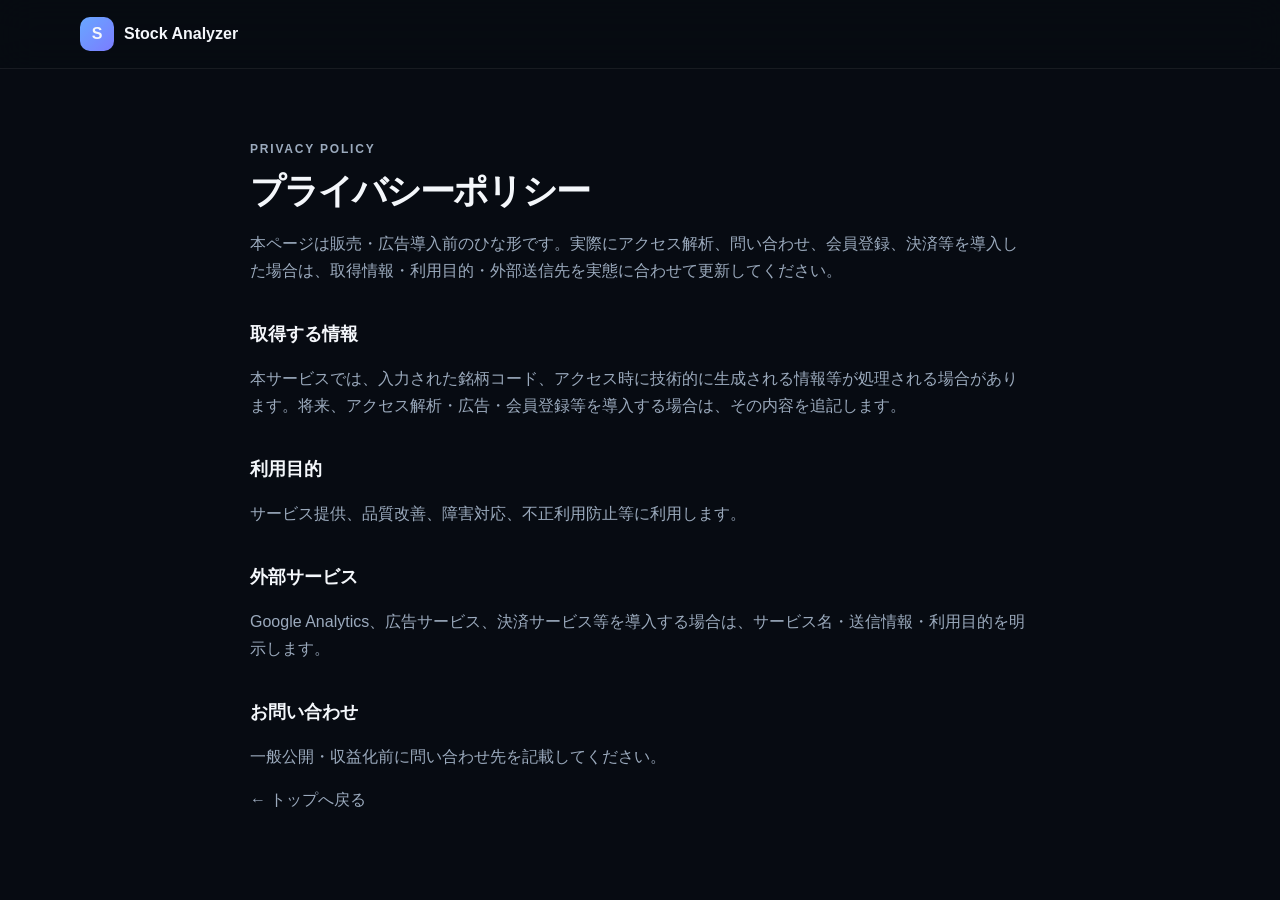
==== privacy.html @ d8e3e137 "Add files via upload" ====
<!doctype html><html lang="ja"><head><meta charset="utf-8"><meta name="viewport" content="width=device-width,initial-scale=1"><title>プライバシーポリシー｜Stock Analyzer</title><link rel="stylesheet" href="style.css"></head><body><header class="site-header"><div class="container header-inner"><a class="brand" href="index.html"><span class="brand-mark">S</span><span>Stock Analyzer</span></a></div></header><main class="legal-page"><div class="container narrow"><p class="eyebrow">PRIVACY POLICY</p><h1>プライバシーポリシー</h1><p>本ページは販売・広告導入前のひな形です。実際にアクセス解析、問い合わせ、会員登録、決済等を導入した場合は、取得情報・利用目的・外部送信先を実態に合わせて更新してください。</p><h2>取得する情報</h2><p>本サービスでは、入力された銘柄コード、アクセス時に技術的に生成される情報等が処理される場合があります。将来、アクセス解析・広告・会員登録等を導入する場合は、その内容を追記します。</p><h2>利用目的</h2><p>サービス提供、品質改善、障害対応、不正利用防止等に利用します。</p><h2>外部サービス</h2><p>Google Analytics、広告サービス、決済サービス等を導入する場合は、サービス名・送信情報・利用目的を明示します。</p><h2>お問い合わせ</h2><p>一般公開・収益化前に問い合わせ先を記載してください。</p><p><a href="index.html">← トップへ戻る</a></p></div></main></body></html>
---- style.css ----
*{box-sizing:border-box}
:root{--bg:#070b12;--surface:#0d1420;--surface2:#101a28;--line:#223047;--text:#f4f7fb;--muted:#98a7bb;--accent:#68a7ff;--accent2:#8bc4ff;--green:#6ee7a8;--max:1120px}
html{scroll-behavior:smooth}body{margin:0;font-family:-apple-system,BlinkMacSystemFont,"Segoe UI","Hiragino Sans","Noto Sans JP","Yu Gothic",sans-serif;background:var(--bg);color:var(--text);line-height:1.7;-webkit-font-smoothing:antialiased}a{color:inherit;text-decoration:none}button,input{font:inherit}.container{width:min(calc(100% - 36px),var(--max));margin-inline:auto}.narrow{max-width:780px}
.site-header{position:sticky;top:0;z-index:50;backdrop-filter:blur(18px);background:rgba(7,11,18,.82);border-bottom:1px solid rgba(255,255,255,.07)}.header-inner{min-height:68px;display:flex;align-items:center;justify-content:space-between;gap:18px}.brand{display:flex;align-items:center;gap:10px;font-weight:800}.brand-mark{display:grid;place-items:center;width:34px;height:34px;border-radius:10px;background:linear-gradient(135deg,var(--accent),#7b7cff);font-weight:900}.desktop-nav{display:flex;gap:24px;color:#9aa9bb;font-size:.88rem;margin-left:auto}.header-cta{padding:9px 14px;border-radius:10px;background:white;color:#0a0f18;font-weight:800;font-size:.9rem}
.hero{position:relative;overflow:hidden;padding:84px 0 74px}.hero:before{content:"";position:absolute;width:560px;height:560px;border-radius:50%;background:radial-gradient(circle,rgba(72,137,255,.2),transparent 67%);right:-170px;top:-210px}.hero-grid{display:grid;grid-template-columns:1.07fr .93fr;gap:62px;align-items:center}.eyebrow{margin:0 0 13px;color:var(--accent2);font-size:.75rem;font-weight:900;letter-spacing:.15em}h1,h2,h3,p{margin-top:0}h1{margin-bottom:20px;font-size:clamp(2.8rem,7vw,5.1rem);line-height:1.07;letter-spacing:-.055em}h1 span{background:linear-gradient(90deg,#fff,#76afff);-webkit-background-clip:text;background-clip:text;color:transparent}.hero-copy{max-width:620px;color:#afbccd;font-size:1.04rem}
.stock-search{margin-top:30px;padding:18px;border:1px solid #283750;border-radius:17px;background:rgba(13,20,32,.8)}.stock-search label{display:block;margin-bottom:8px;font-weight:800;font-size:.9rem}.search-row{display:grid;grid-template-columns:1fr auto;gap:8px}.search-row input{width:100%;min-height:52px;padding:0 15px;color:white;background:#080e17;border:1px solid #2b3b55;border-radius:11px;outline:none;font-size:1rem}.search-row input:focus{border-color:#619fff;box-shadow:0 0 0 3px rgba(97,159,255,.1)}.search-row button{min-width:110px;border:0;border-radius:11px;color:white;background:linear-gradient(135deg,#4892ff,#6878ff);font-weight:800}.stock-search small{display:block;margin-top:8px;color:#6f8095}.popular{display:flex;align-items:center;gap:7px;margin-top:13px;color:#74859a;font-size:.8rem}.popular button{padding:5px 9px;color:#a9c9ff;background:#101b2b;border:1px solid #243854;border-radius:8px}
.mock-card{padding:24px;border:1px solid #25334b;border-radius:24px;background:linear-gradient(180deg,rgba(255,255,255,.045),rgba(255,255,255,.018)),#0b121d;box-shadow:0 28px 80px rgba(0,0,0,.35)}.mock-top{display:flex;justify-content:space-between;margin-bottom:24px}.mock-label{display:block;color:var(--muted);font-size:.82rem}.mock-top strong{font-size:3rem;letter-spacing:-.05em}.mock-top div>span:last-child{color:#748399}.mock-badge{height:max-content;padding:5px 10px;border-radius:999px;background:rgba(110,231,168,.12);color:var(--green);font-size:.78rem;font-weight:800}.score-row{display:grid;grid-template-columns:80px 1fr 30px;gap:10px;align-items:center;margin:13px 0;font-size:.82rem}.score-row div{height:8px;border-radius:999px;background:#1c2838;overflow:hidden}.score-row i{display:block;height:100%;border-radius:inherit;background:linear-gradient(90deg,#4e96ff,#77bdff)}.score-row b{text-align:right}.mini-stats{display:grid;grid-template-columns:repeat(3,1fr);gap:8px;margin-top:22px}.mini-stats div{padding:12px;border-radius:12px;background:#101a28}.mini-stats small{display:block;color:#8293a8;font-size:.7rem}.mini-stats strong{font-size:.9rem}.mock-note{margin:12px 0 0;color:#637288;font-size:.7rem;text-align:right}
.ticker-strip{border-block:1px solid rgba(255,255,255,.06);background:#090f18}.ticker-strip .container{display:flex;gap:9px;overflow:auto;padding-block:12px}.ticker-strip span{white-space:nowrap;padding:5px 10px;border-radius:999px;background:#111b29;color:#8fa5bf;font-size:.75rem}
.ad-section{padding:22px 0}.ad-slot{min-height:96px;display:flex;flex-direction:column;align-items:center;justify-content:center;border:1px dashed #31435c;border-radius:15px;background:#0a111c;text-align:center}.ad-slot span{color:#52647c;font-size:.64rem;font-weight:900;letter-spacing:.14em}.ad-slot strong{margin:4px 0;color:#8394aa;font-size:.9rem}.ad-slot small{color:#5f7188}
.section{padding:86px 0}.soft{background:#090f18;border-block:1px solid rgba(255,255,255,.045)}.section-heading{max-width:720px;margin-bottom:36px}.section-heading h2{margin-bottom:10px;font-size:clamp(1.9rem,5vw,3rem);line-height:1.2;letter-spacing:-.04em}.section-heading>p:last-child{color:var(--muted)}
.feature-grid{display:grid;grid-template-columns:repeat(3,1fr);gap:14px}.feature-card{padding:24px;border:1px solid var(--line);border-radius:18px;background:var(--surface);min-height:210px}.feature-card>span{display:inline-grid;place-items:center;width:40px;height:40px;margin-bottom:25px;border-radius:11px;background:#13223a;color:#82b8ff;font-size:.77rem;font-weight:900}.feature-card h3{margin-bottom:8px}.feature-card p{color:#94a5b8;font-size:.9rem}
.steps{display:grid;grid-template-columns:repeat(3,1fr);gap:14px}.step{display:flex;gap:14px;padding:22px;border:1px solid var(--line);border-radius:16px}.step>b{flex:0 0 38px;height:38px;display:grid;place-items:center;border-radius:50%;background:#14243d;color:#88baff}.step h3{font-size:1rem;margin-bottom:4px}.step p{margin:0;color:#8fa0b5;font-size:.87rem}
.affiliate-grid{display:grid;grid-template-columns:repeat(2,1fr);gap:14px}.affiliate-card{position:relative;display:grid;grid-template-columns:1fr auto;gap:18px;align-items:center;padding:22px;border:1px solid var(--line);border-radius:17px;background:var(--surface)}.affiliate-card h3{margin:0 0 5px}.affiliate-card p{margin:0;color:#91a1b5;font-size:.88rem}.affiliate-card button{padding:9px 13px;border:1px solid #2c3a4e;border-radius:10px;background:#121a26;color:#718197}.sponsored{position:absolute;top:10px;right:10px;color:#718197;font-size:.62rem;font-weight:900}.affiliate-disclosure{margin-top:12px;color:#687a90;font-size:.72rem}
.plan-grid{display:grid;grid-template-columns:repeat(2,1fr);gap:18px;max-width:820px}.plan-card{padding:27px;border:1px solid var(--line);border-radius:20px;background:var(--surface)}.plan-card.featured{border-color:#3d69a5}.plan-kicker{color:#76aaff;font-size:.75rem;font-weight:900;letter-spacing:.12em}.price{font-size:2.2rem;font-weight:900}.muted-price{font-size:1.2rem;color:#95a4b7}.plan-card ul{min-height:190px;padding:0;list-style:none}.plan-card li{position:relative;padding:8px 0 8px 25px;color:#a5b2c2}.plan-card li:before{content:"✓";position:absolute;left:0;color:#72b5ff;font-weight:900}
.button{min-height:50px;display:inline-flex;align-items:center;justify-content:center;padding:0 20px;border:1px solid transparent;border-radius:13px;font-weight:800}.primary{color:#fff;background:linear-gradient(135deg,#4892ff,#6e7bff)}.light{background:white;color:#0c1420}.full{width:100%}.disabled{color:#78879a;border-color:#283548;background:#121a26}
details{border-top:1px solid var(--line)}details:last-child{border-bottom:1px solid var(--line)}summary{padding:20px 30px 20px 0;cursor:pointer;font-weight:800}details p{padding-bottom:20px;color:#95a4b7}
.cta-section{padding:30px 0 86px}.cta-box{display:flex;align-items:center;justify-content:space-between;gap:30px;padding:40px;border-radius:24px;background:linear-gradient(135deg,#286ed7,#5a66de)}.cta-box h2{margin-bottom:6px;font-size:clamp(1.8rem,4vw,2.7rem)}.cta-box p{margin-bottom:0;color:#e0ebff}.cta-box .eyebrow{color:#dceaff}
.legal-note{padding:0 0 70px}.legal-note h2{font-size:1rem}.legal-note p{color:#75869b;font-size:.78rem}.legal-links{display:flex;gap:18px;flex-wrap:wrap;font-size:.78rem;color:#8aaee0}footer{padding:38px 0 24px;border-top:1px solid var(--line);background:#05080e}.footer-inner{display:flex;justify-content:space-between;gap:28px}.footer-inner p{color:#718197;font-size:.82rem;margin-top:9px}footer nav{display:flex;gap:20px;color:#8fa0b6;font-size:.85rem}.copyright{padding-top:22px;color:#59687b;font-size:.75rem}
.legal-page{padding:70px 0}.legal-page h1{font-size:2.2rem}.legal-page h2{font-size:1.15rem;margin-top:34px}.legal-page p,.legal-page li{color:#9baabd}
@media(max-width:850px){.desktop-nav{display:none}.hero-grid{grid-template-columns:1fr;gap:40px}.feature-grid,.steps{grid-template-columns:1fr 1fr}}
@media(max-width:620px){.container{width:min(calc(100% - 28px),var(--max))}.site-header .brand{font-size:.91rem}.brand-mark{width:31px;height:31px}.hero{padding:52px 0 58px}h1{font-size:2.63rem}.hero-copy{font-size:.97rem}.stock-search{padding:14px}.search-row{grid-template-columns:1fr}.search-row button{min-height:49px}.mock-card{padding:19px;border-radius:19px}.mock-top strong{font-size:2.7rem}.mini-stats{grid-template-columns:1fr 1fr}.section{padding:64px 0}.feature-grid,.steps,.plan-grid,.affiliate-grid{grid-template-columns:1fr}.feature-card{min-height:auto}.plan-card ul{min-height:auto}.affiliate-card{grid-template-columns:1fr}.cta-box{display:block;padding:29px 22px}.cta-box .button{width:100%;margin-top:20px}.footer-inner{display:block}footer nav{margin-top:22px;flex-wrap:wrap}}
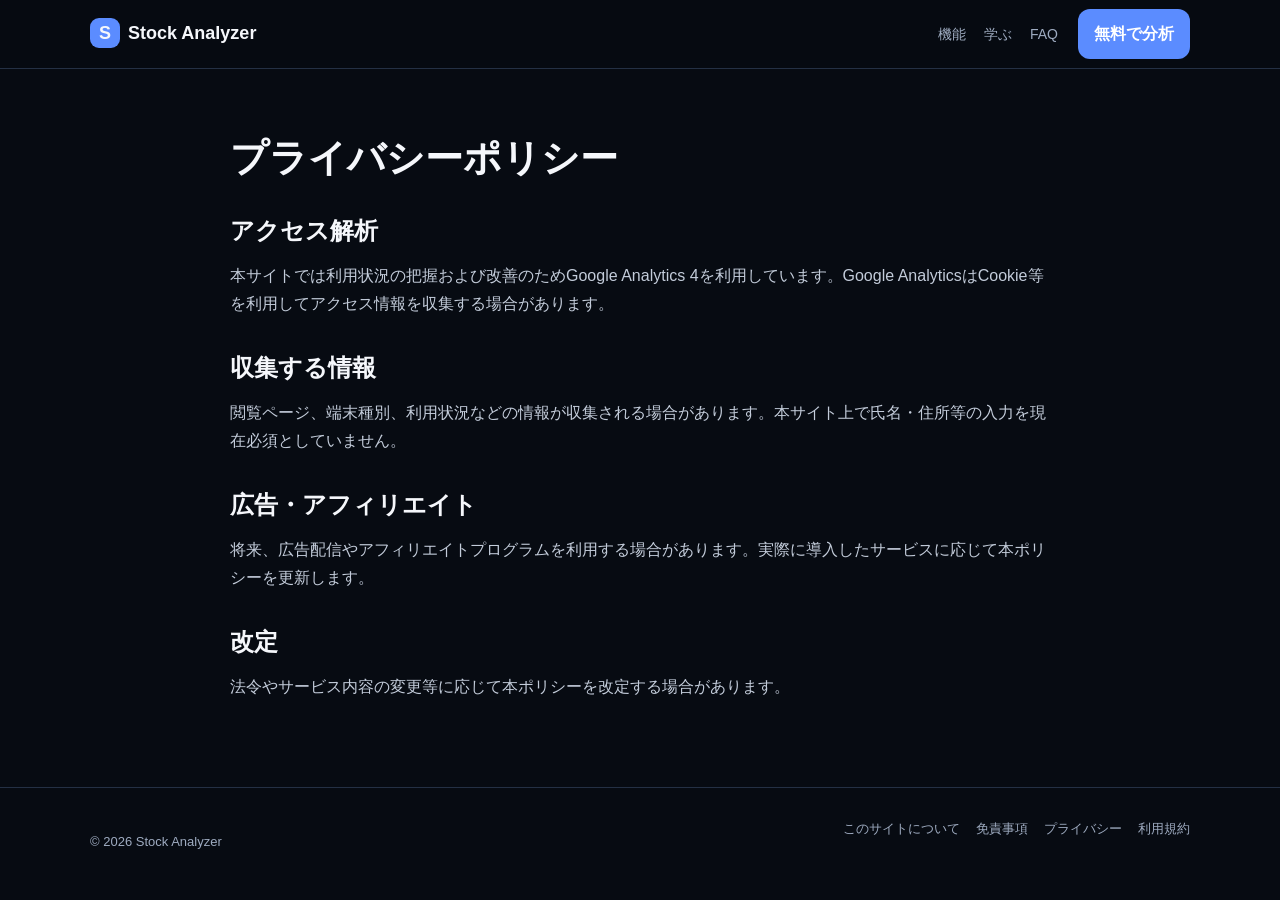
==== commit 3daa9b15: "Add files via upload" ====
--- a/privacy.html
+++ b/privacy.html
@@ -1 +1,52 @@
-<!doctype html><html lang="ja"><head><meta charset="utf-8"><meta name="viewport" content="width=device-width,initial-scale=1"><title>プライバシーポリシー｜Stock Analyzer</title><link rel="stylesheet" href="style.css"></head><body><header class="site-header"><div class="container header-inner"><a class="brand" href="index.html"><span class="brand-mark">S</span><span>Stock Analyzer</span></a></div></header><main class="legal-page"><div class="container narrow"><p class="eyebrow">PRIVACY POLICY</p><h1>プライバシーポリシー</h1><p>本ページは販売・広告導入前のひな形です。実際にアクセス解析、問い合わせ、会員登録、決済等を導入した場合は、取得情報・利用目的・外部送信先を実態に合わせて更新してください。</p><h2>取得する情報</h2><p>本サービスでは、入力された銘柄コード、アクセス時に技術的に生成される情報等が処理される場合があります。将来、アクセス解析・広告・会員登録等を導入する場合は、その内容を追記します。</p><h2>利用目的</h2><p>サービス提供、品質改善、障害対応、不正利用防止等に利用します。</p><h2>外部サービス</h2><p>Google Analytics、広告サービス、決済サービス等を導入する場合は、サービス名・送信情報・利用目的を明示します。</p><h2>お問い合わせ</h2><p>一般公開・収益化前に問い合わせ先を記載してください。</p><p><a href="index.html">← トップへ戻る</a></p></div></main></body></html>+<!doctype html><html lang="ja"><head><meta charset="utf-8">
+<meta name="viewport" content="width=device-width,initial-scale=1">
+<meta name="description" content="Stock Analyzerにおけるアクセス解析、Cookie、個人情報の取り扱いについて説明します。">
+<meta name="robots" content="index,follow">
+<link rel="canonical" href="https://firemoney-bit.github.io/-stock-analyzer-site/privacy.html">
+<meta property="og:type" content="website">
+<meta property="og:title" content="プライバシーポリシー｜Stock Analyzer">
+<meta property="og:description" content="Stock Analyzerにおけるアクセス解析、Cookie、個人情報の取り扱いについて説明します。">
+<meta property="og:url" content="https://firemoney-bit.github.io/-stock-analyzer-site/privacy.html">
+<meta name="twitter:card" content="summary">
+<title>プライバシーポリシー｜Stock Analyzer</title>
+<link rel="stylesheet" href="style.css">
+<link rel="manifest" href="site.webmanifest">
+<meta name="theme-color" content="#070b12">
+
+<script async src="https://www.googletagmanager.com/gtag/js?id=G-182X6PKP1R"></script>
+<script>
+window.dataLayer = window.dataLayer || [];
+function gtag(){dataLayer.push(arguments);}
+gtag('js', new Date());
+gtag('config', 'G-182X6PKP1R');
+</script>
+
+<script type="application/ld+json">{"@context": "https://schema.org", "@type": "WebPage", "name": "プライバシーポリシー｜Stock Analyzer", "url": "https://firemoney-bit.github.io/-stock-analyzer-site/privacy.html", "description": "Stock Analyzerにおけるアクセス解析、Cookie、個人情報の取り扱いについて説明します。"}</script></head>
+<body>
+<header class="site-header">
+  <div class="container header-inner">
+    <a class="brand" href="index.html"><span class="brand-mark">S</span>Stock Analyzer</a>
+    <nav class="desktop-nav">
+      <a href="index.html#features">機能</a>
+      <a href="index.html#learn">学ぶ</a>
+      <a href="index.html#faq">FAQ</a>
+    </nav>
+    <a class="header-cta track-link" data-label="header_analysis" href="https://firemoney-bit-stock-analyzer-app-8zaeie.streamlit.app/">無料で分析</a>
+  </div>
+</header>
+<main><div class="container legal-wrap"><h1>プライバシーポリシー</h1>
+<h2>アクセス解析</h2><p>本サイトでは利用状況の把握および改善のためGoogle Analytics 4を利用しています。Google AnalyticsはCookie等を利用してアクセス情報を収集する場合があります。</p>
+<h2>収集する情報</h2><p>閲覧ページ、端末種別、利用状況などの情報が収集される場合があります。本サイト上で氏名・住所等の入力を現在必須としていません。</p>
+<h2>広告・アフィリエイト</h2><p>将来、広告配信やアフィリエイトプログラムを利用する場合があります。実際に導入したサービスに応じて本ポリシーを更新します。</p>
+<h2>改定</h2><p>法令やサービス内容の変更等に応じて本ポリシーを改定する場合があります。</p>
+</div></main>
+<footer class="site-footer">
+  <div class="container footer-inner">
+    <p>© 2026 Stock Analyzer</p>
+    <a href="about.html">このサイトについて</a>
+    <a href="disclaimer.html">免責事項</a>
+    <a href="privacy.html">プライバシー</a>
+    <a href="terms.html">利用規約</a>
+  </div>
+</footer>
+</body></html>
--- a/style.css
+++ b/style.css
@@ -1,21 +1,67 @@
+:root{
+  --bg:#070b12;--panel:#0e1521;--panel2:#121c2a;--text:#f5f7fb;--muted:#9eabc0;
+  --line:#243044;--accent:#5b8cff;--accent2:#8aa8ff;--ok:#62d6a7;--warn:#f6c85f;
+}
 *{box-sizing:border-box}
-:root{--bg:#070b12;--surface:#0d1420;--surface2:#101a28;--line:#223047;--text:#f4f7fb;--muted:#98a7bb;--accent:#68a7ff;--accent2:#8bc4ff;--green:#6ee7a8;--max:1120px}
-html{scroll-behavior:smooth}body{margin:0;font-family:-apple-system,BlinkMacSystemFont,"Segoe UI","Hiragino Sans","Noto Sans JP","Yu Gothic",sans-serif;background:var(--bg);color:var(--text);line-height:1.7;-webkit-font-smoothing:antialiased}a{color:inherit;text-decoration:none}button,input{font:inherit}.container{width:min(calc(100% - 36px),var(--max));margin-inline:auto}.narrow{max-width:780px}
-.site-header{position:sticky;top:0;z-index:50;backdrop-filter:blur(18px);background:rgba(7,11,18,.82);border-bottom:1px solid rgba(255,255,255,.07)}.header-inner{min-height:68px;display:flex;align-items:center;justify-content:space-between;gap:18px}.brand{display:flex;align-items:center;gap:10px;font-weight:800}.brand-mark{display:grid;place-items:center;width:34px;height:34px;border-radius:10px;background:linear-gradient(135deg,var(--accent),#7b7cff);font-weight:900}.desktop-nav{display:flex;gap:24px;color:#9aa9bb;font-size:.88rem;margin-left:auto}.header-cta{padding:9px 14px;border-radius:10px;background:white;color:#0a0f18;font-weight:800;font-size:.9rem}
-.hero{position:relative;overflow:hidden;padding:84px 0 74px}.hero:before{content:"";position:absolute;width:560px;height:560px;border-radius:50%;background:radial-gradient(circle,rgba(72,137,255,.2),transparent 67%);right:-170px;top:-210px}.hero-grid{display:grid;grid-template-columns:1.07fr .93fr;gap:62px;align-items:center}.eyebrow{margin:0 0 13px;color:var(--accent2);font-size:.75rem;font-weight:900;letter-spacing:.15em}h1,h2,h3,p{margin-top:0}h1{margin-bottom:20px;font-size:clamp(2.8rem,7vw,5.1rem);line-height:1.07;letter-spacing:-.055em}h1 span{background:linear-gradient(90deg,#fff,#76afff);-webkit-background-clip:text;background-clip:text;color:transparent}.hero-copy{max-width:620px;color:#afbccd;font-size:1.04rem}
-.stock-search{margin-top:30px;padding:18px;border:1px solid #283750;border-radius:17px;background:rgba(13,20,32,.8)}.stock-search label{display:block;margin-bottom:8px;font-weight:800;font-size:.9rem}.search-row{display:grid;grid-template-columns:1fr auto;gap:8px}.search-row input{width:100%;min-height:52px;padding:0 15px;color:white;background:#080e17;border:1px solid #2b3b55;border-radius:11px;outline:none;font-size:1rem}.search-row input:focus{border-color:#619fff;box-shadow:0 0 0 3px rgba(97,159,255,.1)}.search-row button{min-width:110px;border:0;border-radius:11px;color:white;background:linear-gradient(135deg,#4892ff,#6878ff);font-weight:800}.stock-search small{display:block;margin-top:8px;color:#6f8095}.popular{display:flex;align-items:center;gap:7px;margin-top:13px;color:#74859a;font-size:.8rem}.popular button{padding:5px 9px;color:#a9c9ff;background:#101b2b;border:1px solid #243854;border-radius:8px}
-.mock-card{padding:24px;border:1px solid #25334b;border-radius:24px;background:linear-gradient(180deg,rgba(255,255,255,.045),rgba(255,255,255,.018)),#0b121d;box-shadow:0 28px 80px rgba(0,0,0,.35)}.mock-top{display:flex;justify-content:space-between;margin-bottom:24px}.mock-label{display:block;color:var(--muted);font-size:.82rem}.mock-top strong{font-size:3rem;letter-spacing:-.05em}.mock-top div>span:last-child{color:#748399}.mock-badge{height:max-content;padding:5px 10px;border-radius:999px;background:rgba(110,231,168,.12);color:var(--green);font-size:.78rem;font-weight:800}.score-row{display:grid;grid-template-columns:80px 1fr 30px;gap:10px;align-items:center;margin:13px 0;font-size:.82rem}.score-row div{height:8px;border-radius:999px;background:#1c2838;overflow:hidden}.score-row i{display:block;height:100%;border-radius:inherit;background:linear-gradient(90deg,#4e96ff,#77bdff)}.score-row b{text-align:right}.mini-stats{display:grid;grid-template-columns:repeat(3,1fr);gap:8px;margin-top:22px}.mini-stats div{padding:12px;border-radius:12px;background:#101a28}.mini-stats small{display:block;color:#8293a8;font-size:.7rem}.mini-stats strong{font-size:.9rem}.mock-note{margin:12px 0 0;color:#637288;font-size:.7rem;text-align:right}
-.ticker-strip{border-block:1px solid rgba(255,255,255,.06);background:#090f18}.ticker-strip .container{display:flex;gap:9px;overflow:auto;padding-block:12px}.ticker-strip span{white-space:nowrap;padding:5px 10px;border-radius:999px;background:#111b29;color:#8fa5bf;font-size:.75rem}
-.ad-section{padding:22px 0}.ad-slot{min-height:96px;display:flex;flex-direction:column;align-items:center;justify-content:center;border:1px dashed #31435c;border-radius:15px;background:#0a111c;text-align:center}.ad-slot span{color:#52647c;font-size:.64rem;font-weight:900;letter-spacing:.14em}.ad-slot strong{margin:4px 0;color:#8394aa;font-size:.9rem}.ad-slot small{color:#5f7188}
-.section{padding:86px 0}.soft{background:#090f18;border-block:1px solid rgba(255,255,255,.045)}.section-heading{max-width:720px;margin-bottom:36px}.section-heading h2{margin-bottom:10px;font-size:clamp(1.9rem,5vw,3rem);line-height:1.2;letter-spacing:-.04em}.section-heading>p:last-child{color:var(--muted)}
-.feature-grid{display:grid;grid-template-columns:repeat(3,1fr);gap:14px}.feature-card{padding:24px;border:1px solid var(--line);border-radius:18px;background:var(--surface);min-height:210px}.feature-card>span{display:inline-grid;place-items:center;width:40px;height:40px;margin-bottom:25px;border-radius:11px;background:#13223a;color:#82b8ff;font-size:.77rem;font-weight:900}.feature-card h3{margin-bottom:8px}.feature-card p{color:#94a5b8;font-size:.9rem}
-.steps{display:grid;grid-template-columns:repeat(3,1fr);gap:14px}.step{display:flex;gap:14px;padding:22px;border:1px solid var(--line);border-radius:16px}.step>b{flex:0 0 38px;height:38px;display:grid;place-items:center;border-radius:50%;background:#14243d;color:#88baff}.step h3{font-size:1rem;margin-bottom:4px}.step p{margin:0;color:#8fa0b5;font-size:.87rem}
-.affiliate-grid{display:grid;grid-template-columns:repeat(2,1fr);gap:14px}.affiliate-card{position:relative;display:grid;grid-template-columns:1fr auto;gap:18px;align-items:center;padding:22px;border:1px solid var(--line);border-radius:17px;background:var(--surface)}.affiliate-card h3{margin:0 0 5px}.affiliate-card p{margin:0;color:#91a1b5;font-size:.88rem}.affiliate-card button{padding:9px 13px;border:1px solid #2c3a4e;border-radius:10px;background:#121a26;color:#718197}.sponsored{position:absolute;top:10px;right:10px;color:#718197;font-size:.62rem;font-weight:900}.affiliate-disclosure{margin-top:12px;color:#687a90;font-size:.72rem}
-.plan-grid{display:grid;grid-template-columns:repeat(2,1fr);gap:18px;max-width:820px}.plan-card{padding:27px;border:1px solid var(--line);border-radius:20px;background:var(--surface)}.plan-card.featured{border-color:#3d69a5}.plan-kicker{color:#76aaff;font-size:.75rem;font-weight:900;letter-spacing:.12em}.price{font-size:2.2rem;font-weight:900}.muted-price{font-size:1.2rem;color:#95a4b7}.plan-card ul{min-height:190px;padding:0;list-style:none}.plan-card li{position:relative;padding:8px 0 8px 25px;color:#a5b2c2}.plan-card li:before{content:"✓";position:absolute;left:0;color:#72b5ff;font-weight:900}
-.button{min-height:50px;display:inline-flex;align-items:center;justify-content:center;padding:0 20px;border:1px solid transparent;border-radius:13px;font-weight:800}.primary{color:#fff;background:linear-gradient(135deg,#4892ff,#6e7bff)}.light{background:white;color:#0c1420}.full{width:100%}.disabled{color:#78879a;border-color:#283548;background:#121a26}
-details{border-top:1px solid var(--line)}details:last-child{border-bottom:1px solid var(--line)}summary{padding:20px 30px 20px 0;cursor:pointer;font-weight:800}details p{padding-bottom:20px;color:#95a4b7}
-.cta-section{padding:30px 0 86px}.cta-box{display:flex;align-items:center;justify-content:space-between;gap:30px;padding:40px;border-radius:24px;background:linear-gradient(135deg,#286ed7,#5a66de)}.cta-box h2{margin-bottom:6px;font-size:clamp(1.8rem,4vw,2.7rem)}.cta-box p{margin-bottom:0;color:#e0ebff}.cta-box .eyebrow{color:#dceaff}
-.legal-note{padding:0 0 70px}.legal-note h2{font-size:1rem}.legal-note p{color:#75869b;font-size:.78rem}.legal-links{display:flex;gap:18px;flex-wrap:wrap;font-size:.78rem;color:#8aaee0}footer{padding:38px 0 24px;border-top:1px solid var(--line);background:#05080e}.footer-inner{display:flex;justify-content:space-between;gap:28px}.footer-inner p{color:#718197;font-size:.82rem;margin-top:9px}footer nav{display:flex;gap:20px;color:#8fa0b6;font-size:.85rem}.copyright{padding-top:22px;color:#59687b;font-size:.75rem}
-.legal-page{padding:70px 0}.legal-page h1{font-size:2.2rem}.legal-page h2{font-size:1.15rem;margin-top:34px}.legal-page p,.legal-page li{color:#9baabd}
-@media(max-width:850px){.desktop-nav{display:none}.hero-grid{grid-template-columns:1fr;gap:40px}.feature-grid,.steps{grid-template-columns:1fr 1fr}}
-@media(max-width:620px){.container{width:min(calc(100% - 28px),var(--max))}.site-header .brand{font-size:.91rem}.brand-mark{width:31px;height:31px}.hero{padding:52px 0 58px}h1{font-size:2.63rem}.hero-copy{font-size:.97rem}.stock-search{padding:14px}.search-row{grid-template-columns:1fr}.search-row button{min-height:49px}.mock-card{padding:19px;border-radius:19px}.mock-top strong{font-size:2.7rem}.mini-stats{grid-template-columns:1fr 1fr}.section{padding:64px 0}.feature-grid,.steps,.plan-grid,.affiliate-grid{grid-template-columns:1fr}.feature-card{min-height:auto}.plan-card ul{min-height:auto}.affiliate-card{grid-template-columns:1fr}.cta-box{display:block;padding:29px 22px}.cta-box .button{width:100%;margin-top:20px}.footer-inner{display:block}footer nav{margin-top:22px;flex-wrap:wrap}}
+html{scroll-behavior:smooth}
+body{margin:0;background:var(--bg);color:var(--text);font-family:-apple-system,BlinkMacSystemFont,"Segoe UI","Noto Sans JP",sans-serif;line-height:1.75}
+a{color:inherit;text-decoration:none}
+button,input{font:inherit}
+.container{width:min(1100px,calc(100% - 32px));margin:auto}
+.site-header{position:sticky;top:0;z-index:20;background:rgba(7,11,18,.92);backdrop-filter:blur(16px);border-bottom:1px solid var(--line)}
+.header-inner{min-height:68px;display:flex;align-items:center;gap:20px}
+.brand{font-weight:800;font-size:18px;margin-right:auto}
+.brand-mark{display:inline-grid;place-items:center;width:30px;height:30px;border-radius:9px;background:var(--accent);margin-right:8px}
+.desktop-nav{display:flex;gap:18px;color:var(--muted);font-size:14px}
+.desktop-nav a:hover{color:var(--text)}
+.header-cta,.primary-button,.search-button{display:inline-block;background:var(--accent);color:white;border:0;border-radius:12px;padding:11px 16px;font-weight:700;cursor:pointer}
+.secondary-button{display:inline-block;border:1px solid var(--line);border-radius:12px;padding:11px 16px}
+.hero{padding:72px 0 46px}
+.hero-grid{display:grid;grid-template-columns:1.15fr .85fr;gap:36px;align-items:center}
+.eyebrow{color:var(--accent2);font-size:12px;font-weight:800;letter-spacing:.14em}
+h1{font-size:clamp(34px,6vw,62px);line-height:1.15;margin:12px 0 18px}
+h2{font-size:clamp(27px,4vw,40px);line-height:1.3;margin:8px 0 12px}
+h3{line-height:1.4;margin:8px 0 10px}
+.hero-copy,.section-heading p,.article-lead,.muted{color:var(--muted)}
+.search-card,.feature-card,.step-card,.plan-card,.article-card,.info-card{background:linear-gradient(180deg,var(--panel2),var(--panel));border:1px solid var(--line);border-radius:20px;padding:22px}
+.stock-search{display:flex;gap:10px}
+.stock-search input{width:100%;background:#080d15;color:white;border:1px solid #334158;border-radius:12px;padding:14px;font-size:16px}
+.quick-links{display:flex;flex-wrap:wrap;gap:8px;margin-top:14px}
+.quick-code{border:1px solid var(--line);background:#101827;color:var(--text);border-radius:999px;padding:8px 12px}
+.section{padding:58px 0}
+.section-heading{max-width:780px;margin-bottom:26px}
+.feature-grid,.steps-grid,.article-grid{display:grid;grid-template-columns:repeat(3,1fr);gap:16px}
+.feature-card span{color:var(--accent2);font-weight:800}
+.feature-card p,.step-card p,.article-card p,.info-card p{color:var(--muted)}
+.plans-grid{display:grid;grid-template-columns:repeat(2,1fr);gap:18px}
+.faq-list details{border-top:1px solid var(--line);padding:16px 0}
+.faq-list summary{font-weight:700;cursor:pointer}
+.faq-list p{color:var(--muted)}
+.cta-section{padding:58px 0}
+.cta-box{background:linear-gradient(135deg,#15213a,#0c1320);border:1px solid #2c3e62;border-radius:24px;padding:32px;text-align:center}
+.ad-slot{border:1px dashed #3a4962;border-radius:16px;padding:20px;text-align:center;color:var(--muted);font-size:13px}
+.pr-grid{display:grid;grid-template-columns:repeat(2,1fr);gap:16px}
+.pr-card{border:1px solid var(--line);border-radius:18px;padding:20px;background:var(--panel)}
+.badge{display:inline-block;font-size:12px;border:1px solid var(--line);border-radius:999px;padding:4px 9px;color:var(--muted)}
+.site-footer{border-top:1px solid var(--line);padding:30px 0;color:var(--muted);font-size:13px}
+.footer-inner{display:flex;gap:16px;flex-wrap:wrap}
+.footer-inner p{margin-right:auto}
+.article-hero{padding:56px 0 24px}
+.article-wrap{max-width:820px;margin:auto}
+.article-body{padding-bottom:64px}
+.article-body h2{font-size:28px;margin-top:42px}
+.article-body h3{margin-top:28px}
+.article-body p,.article-body li{color:#c3ccda}
+.article-body ul{padding-left:22px}
+.note{border-left:3px solid var(--accent);background:var(--panel);padding:14px 16px;border-radius:0 12px 12px 0}
+.warning{border-left-color:var(--warn)}
+.breadcrumbs{color:var(--muted);font-size:13px;margin-bottom:18px}
+.legal-wrap{max-width:820px;margin:auto;padding:56px 0 70px}
+.legal-wrap h1{font-size:38px}.legal-wrap h2{font-size:24px;margin-top:34px}
+.legal-wrap p,.legal-wrap li{color:#c3ccda}
+@media(max-width:760px){
+  .desktop-nav{display:none}.hero{padding-top:44px}.hero-grid{grid-template-columns:1fr}
+  .feature-grid,.steps-grid,.article-grid,.plans-grid,.pr-grid{grid-template-columns:1fr}
+  .header-cta{font-size:13px;padding:9px 12px}.stock-search{flex-direction:column}
+  .section{padding:44px 0}.legal-wrap{padding-top:36px}
+}
